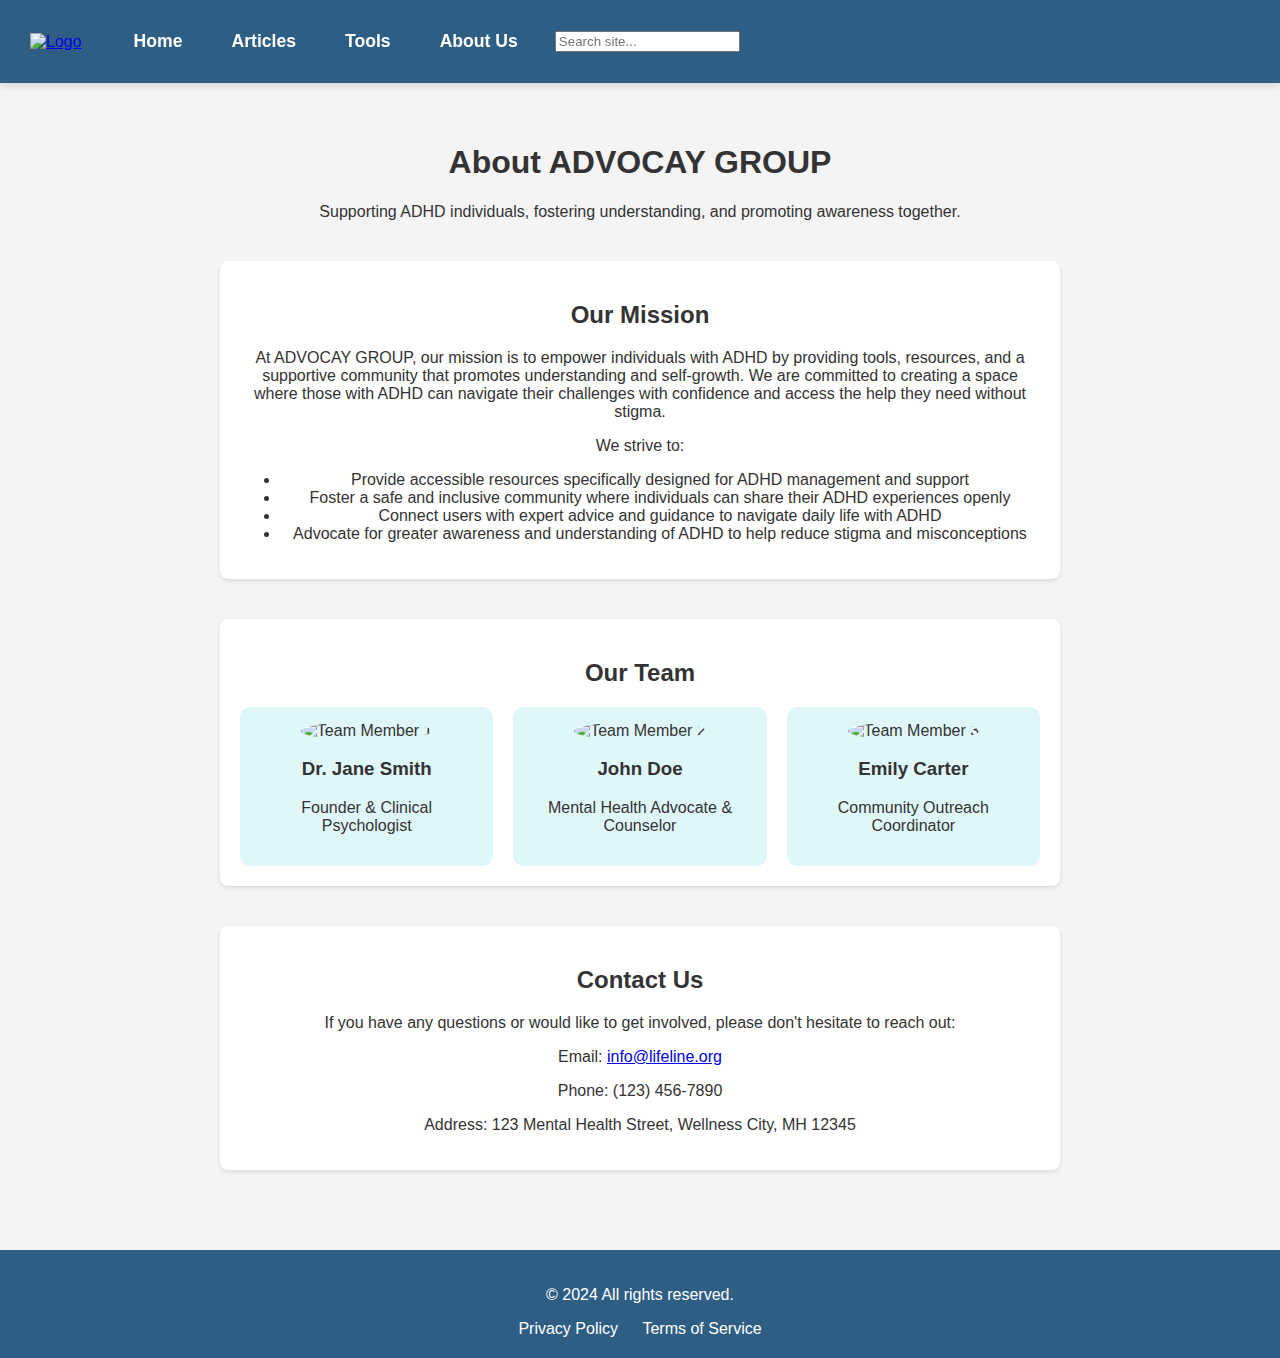
==== about.html @ 886feb50 "Add files via upload" ====
<!DOCTYPE html>
<html lang="en">
<head>
    <meta charset="UTF-8">
    <meta name="viewport" content="width=device-width, initial-scale=1.0">
    <meta http-equiv="X-UA-Compatible" content="ie=edge">
    <title>About Us - ADHD Mental Health App</title>
    <link rel="stylesheet" href="about.css">
</head>
<body>
    <!-- Navigation Menu -->
    <header>
        <nav>
            <div class="logo">
                <a href="index.html">
                    <img src="/ADHD_WebDevelopment/images/explore-stunning-ai-art-trendy-unique-perfect-any-project-find-your-perfect-match_719408-33167-removebg-preview.png" alt="Logo">
                </a>
            
            <ul class="nav-links">
                <li><a href="index.html">Home</a></li>
                <li><a href="articles.html">Articles</a></li>
                <li><a href="tools.html">Tools</a></li>
                <li><a href="about.html">About Us</a></li>
                <li><input type="text" placeholder="Search site..."></li>
            </ul></div>
        </nav>
    </header>

    <main class="about-us-page">
        <div class="welcome-banner">
            <h1>About ADVOCAY GROUP</h1>
            <p class="tagline">Supporting ADHD individuals, fostering understanding, and promoting awareness together.</p>
        </div>
        
        <section class="mission-section">
            <h2>Our Mission</h2>
            <div class="mission-content">
                <p>At ADVOCAY GROUP, our mission is to empower individuals with ADHD by providing tools, resources, and a supportive community that promotes understanding and self-growth. We are committed to creating a space where those with ADHD can navigate their challenges with confidence and access the help they need without stigma.</p>
                <p>We strive to:</p>
                <ul>
                    <li>Provide accessible resources specifically designed for ADHD management and support</li>
                    <li>Foster a safe and inclusive community where individuals can share their ADHD experiences openly</li>
                    <li>Connect users with expert advice and guidance to navigate daily life with ADHD</li>
                    <li>Advocate for greater awareness and understanding of ADHD to help reduce stigma and misconceptions</li>
                </ul>
            </div>
        </section>
        

        <section class="team-section">
            <h2>Our Team</h2>
            <div class="team-grid">
                <div class="team-member">
                    <img src="/ADHD_WebDevelopment/images/b1dc81cc-399c-4dcd-838c-a2fbc862a84a.jpeg" alt="Team Member 1">
                    <h3>Dr. Jane Smith</h3>
                    <p>Founder & Clinical Psychologist</p>
                </div>
                <div class="team-member">
                    <img src="/ADHD_WebDevelopment/images/b1dc81cc-399c-4dcd-838c-a2fbc862a84a.jpeg" alt="Team Member 2">
                    <h3>John Doe</h3>
                    <p>Mental Health Advocate & Counselor</p>
                </div>
                <div class="team-member">
                    <img src="/ADHD_WebDevelopment/images/b1dc81cc-399c-4dcd-838c-a2fbc862a84a.jpeg" alt="Team Member 3">
                    <h3>Emily Carter</h3>
                    <p>Community Outreach Coordinator</p>
                </div>
                </div>
            </div>
        </section>

        <section class="contact-section">
            <h2>Contact Us</h2>
            <p>If you have any questions or would like to get involved, please don't hesitate to reach out:</p>
            <p>Email: <a href="mailto:info@adcocay.org">info@lifeline.org</a></p>
            <p>Phone: (123) 456-7890</p>
            <p>Address: 123 Mental Health Street, Wellness City, MH 12345</p>
        </section>
    </main>

    <!-- Footer -->
    <footer>
        <p>&copy; 2024 All rights reserved.</p>
        <div class="footer-links">
            <a href="#">Privacy Policy</a>
            <a href="#">Terms of Service</a>
        </div>
    </footer>
</body>
</html>
---- about.css ----
/* Global Styles */
body {
    font-family: Arial, sans-serif;
    margin: 0;
    padding: 0;
    background-color: #f4f4f4;
    color: #333;
}

/* Navigation Styles */
header {
    background-color: #2f5e85;
    padding: 15px 30px;
    display: flex;
    align-items: center; 
    justify-content: space-between;
    box-shadow: 0 4px 6px rgba(0, 0, 0, 0.1);
    position: sticky;
    top: 0;
    z-index: 1000;
}

.nav-links {
    list-style: none;
    display: flex;
    gap: 25px;
    align-items: center; 
}

.nav-links a {
    color: #fff;
    text-decoration: none;
    font-weight: bold;
    font-size: 1.1rem;
    padding: 8px 12px;
    border-radius: 5px;
    transition: background-color 0.3s ease;
}

.nav-links a:hover {
    background-color: #3a8cc1;
}

/* About Page Styles */
.about-us-page {
    padding: 40px;
    text-align: center; /* Centering all text and content */
}

.welcome-banner {
    margin-bottom: 40px;
}

.mission-section, .team-section, .contact-section {
    margin: 40px auto; /* Centering the sections */
    max-width: 800px; /* Constraining width */
    background: #ffffff; 
    padding: 20px;
    border-radius: 8px;
    box-shadow: 0 2px 4px rgba(0, 0, 0, 0.1);
}

.team-grid {
    display: grid;
    grid-template-columns: repeat(auto-fill, minmax(250px, 1fr)); /* Flexible grid */
    gap: 20px;
    margin-top: 20px;
}

.team-member {
    background-color: #e0f7fa;
    padding: 15px;
    border-radius: 10px;
    text-align: center;
}

.team-member img {
    width: 100px; /* Fixed width for consistency */
    height: 100px; /* Fixed height for consistency */
    border-radius: 50%; /* Making images circular */
}

.footer {
    text-align: center; /* Center footer text */
    padding: 20px 0;
}

.logo {
    display: flex;
    align-items: center; 
}

.logo img {
    max-height: 80px;   
    width: auto;        
    object-fit: contain; 
}
/* Footer Styles */
footer {
    text-align: center;
    padding: 20px;
    background-color: #2f5e85;
    color: #fff;
}

.footer-links {
    margin-top: 10px;
}

.footer-links a {
    color: #fff;
    text-decoration: none;
    margin: 0 10px;
}
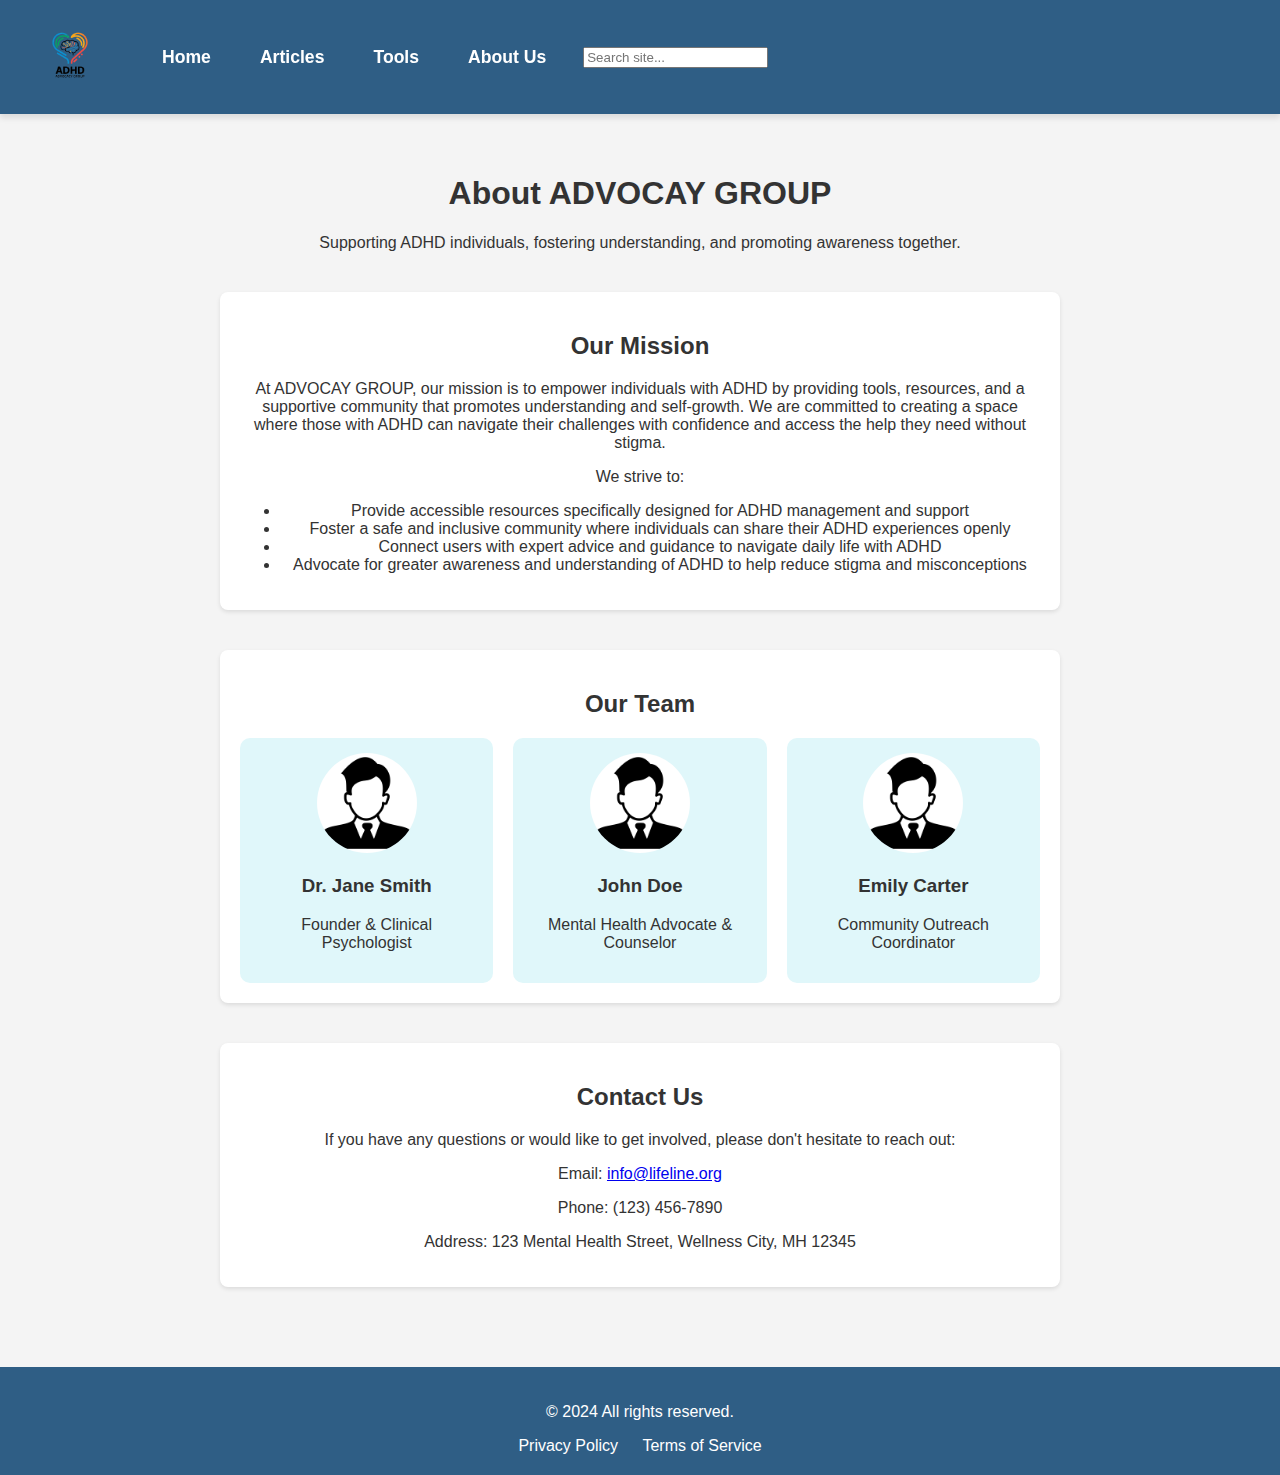
==== commit 19e00bb9: "Update about.html" ====
--- a/about.html
+++ b/about.html
@@ -13,7 +13,7 @@
         <nav>
             <div class="logo">
                 <a href="index.html">
-                    <img src="/ADHD_WebDevelopment/images/explore-stunning-ai-art-trendy-unique-perfect-any-project-find-your-perfect-match_719408-33167-removebg-preview.png" alt="Logo">
+                    <img src="/images/explore-stunning-ai-art-trendy-unique-perfect-any-project-find-your-perfect-match_719408-33167-removebg-preview.png" alt="Logo">
                 </a>
             
             <ul class="nav-links">
@@ -51,17 +51,17 @@
             <h2>Our Team</h2>
             <div class="team-grid">
                 <div class="team-member">
-                    <img src="/ADHD_WebDevelopment/images/b1dc81cc-399c-4dcd-838c-a2fbc862a84a.jpeg" alt="Team Member 1">
+                    <img src="/images/b1dc81cc-399c-4dcd-838c-a2fbc862a84a.jpeg" alt="Team Member 1">
                     <h3>Dr. Jane Smith</h3>
                     <p>Founder & Clinical Psychologist</p>
                 </div>
                 <div class="team-member">
-                    <img src="/ADHD_WebDevelopment/images/b1dc81cc-399c-4dcd-838c-a2fbc862a84a.jpeg" alt="Team Member 2">
+                    <img src="/images/b1dc81cc-399c-4dcd-838c-a2fbc862a84a.jpeg" alt="Team Member 2">
                     <h3>John Doe</h3>
                     <p>Mental Health Advocate & Counselor</p>
                 </div>
                 <div class="team-member">
-                    <img src="/ADHD_WebDevelopment/images/b1dc81cc-399c-4dcd-838c-a2fbc862a84a.jpeg" alt="Team Member 3">
+                    <img src="/images/b1dc81cc-399c-4dcd-838c-a2fbc862a84a.jpeg" alt="Team Member 3">
                     <h3>Emily Carter</h3>
                     <p>Community Outreach Coordinator</p>
                 </div>
